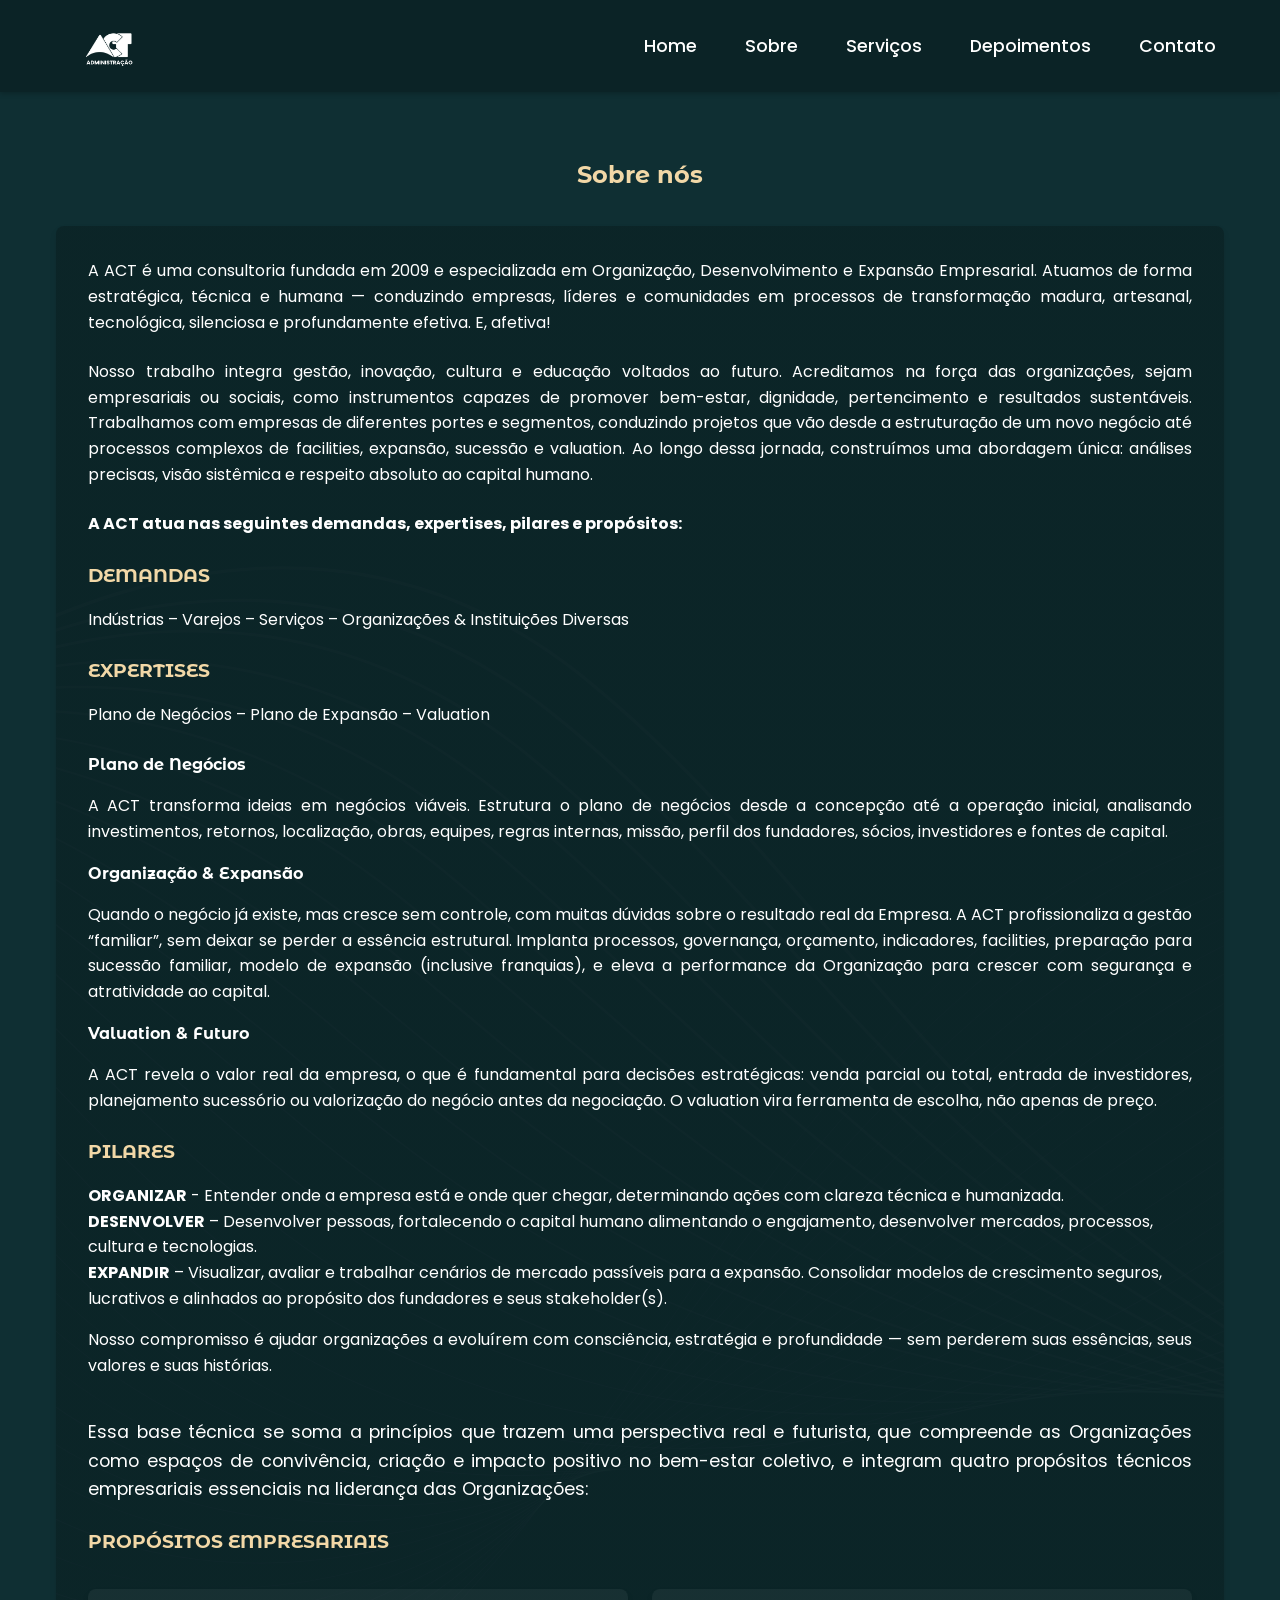
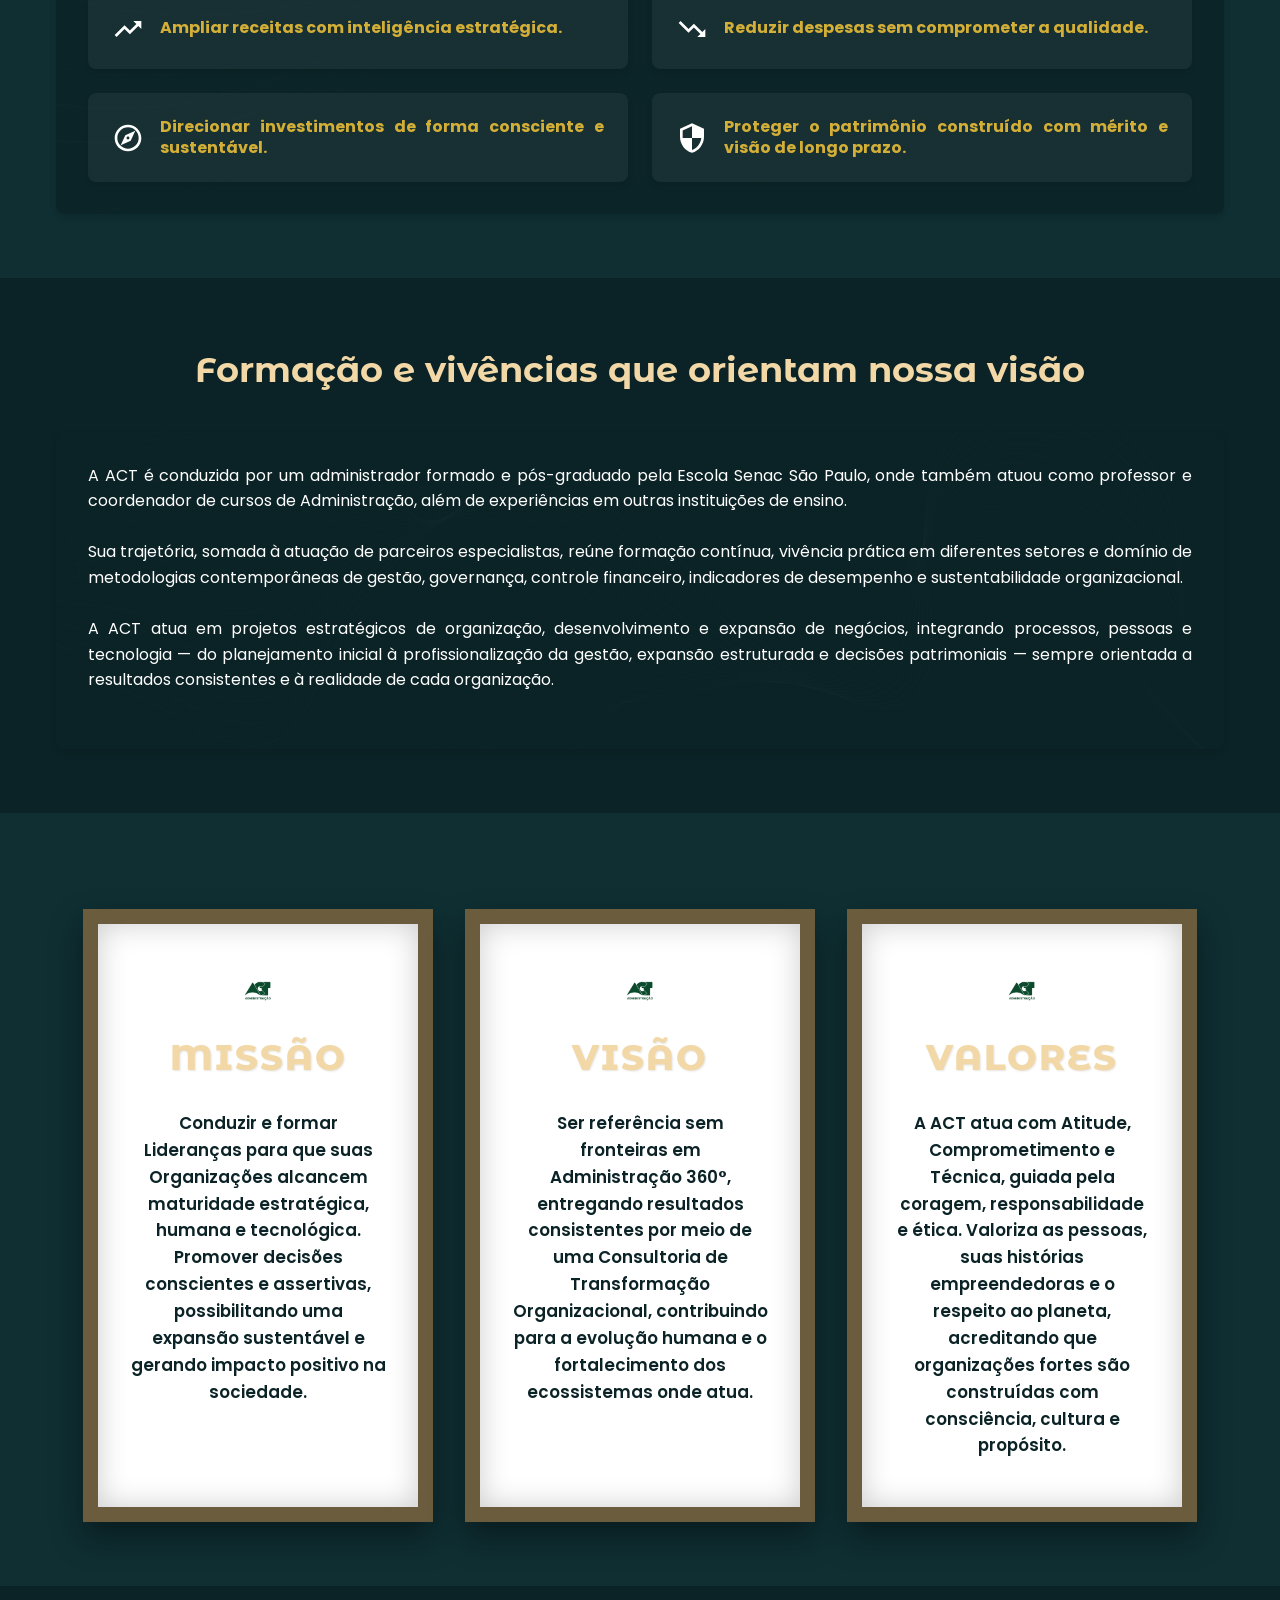
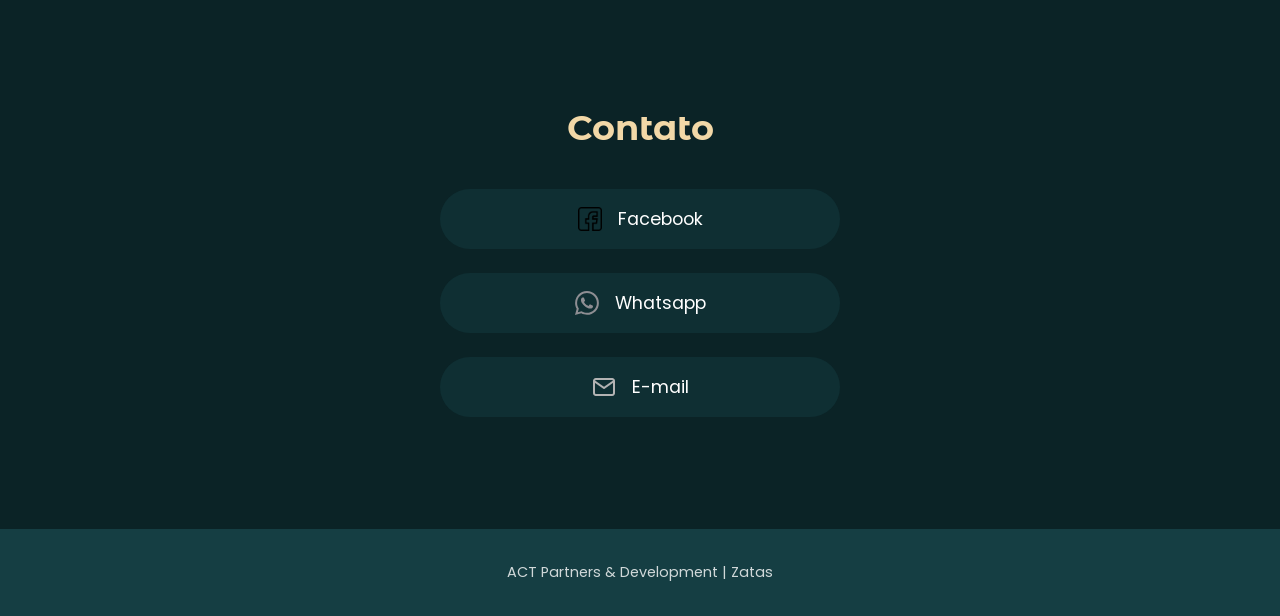
==== about.html @ 97f49199 "tirei todas as partes que falavam alexandre tenorio" ====
<!DOCTYPE html>
<html lang="pt-BR">
<head>
    <meta charset="UTF-8">
    <meta name="viewport" content="width=device-width, initial-scale=1.0">
    <link rel="icon" href="img/png/Logos Vetorizadas/logo-verde-sem-adm.png" media="(prefers-color-scheme: light)">
    <link rel="icon" href="img/png/Logos Vetorizadas/logo-branco-sem-adm.png" media="(prefers-color-scheme: dark)">
    <title>ACT Administração</title>
    <link rel="stylesheet" href="css/main.css">
</head>
<body>
    <div id="page-loader" class="loader-container">
        <div class="spinner"></div>
    </div>

    <header>
        <div class="header-container">
            <a href="index.html" class="logo">
                <img id="header-logo" src="" alt="ACT Logo">
            </a>
            <nav>
                <div class="nav-menu" id="nav-menu">
                    <!-- Links injected by JS -->
                </div>
                <!-- <button id="lang-toggle" class="lang-toggle-btn">EN</button> -->
            </nav>
        </div>
    </header>

    <main>
        <!-- History Section -->
        <section class="section-alt">
            <div class="container">
                <h1 id="history-title" style="text-align: center; margin-bottom: 2rem; color: var(--secondary-color);"></h1>
                <div class="about-content">
                    <div class="about-text" id="history-content">
                        <!-- Content injected by JS -->
                    </div>
                </div>
            </div>
        </section>

        <!-- Leadership Section -->
        <section>
            <div class="container">
                <h2 id="leadership-title"></h2>
                <div class="about-content">
                    <div class="about-text" id="leadership-content">
                        <!-- Content injected by JS -->
                    </div>
                </div>
            </div>
        </section>

        <!-- Mission Vision Values Section -->
        <section class="section-alt">
            <div class="container" id="mission-vision-values">
                <!-- Content injected by JS -->
            </div>
        </section>
        
        <div class="espaco" style="height: 50px;"></div>
        
        <!-- Contact Section -->
        <section id="contato">
            <div class="container">
                <h2 id="contact-title"></h2>
                <div class="contact-container" id="contact-container">
                    <!-- Contact items injected by JS -->
                </div>
            </div>
        </section>
    </main>

    <footer>
        <div class="container footer-content">
            <img id="footer-logo" src="" alt="Git Logo" class="footer-logo">
            <p id="footer-text" class="footer-text"></p>
        </div>
    </footer>

    <!-- Global Modal Container -->
    <div id="global-modal-overlay" class="global-modal-overlay">
        <div class="modal-content-wrapper">
            <button id="global-modal-close" class="modal-close-btn">&times;</button>
            <div id="global-modal-body">
                <!-- Content injected by JS -->
            </div>
        </div>
    </div>

    <script src="js/data.js"></script>
    <script src="js/main.js"></script>
</body>
</html>
---- css/main.css ----
@import 'base.css';
@import 'header.css';
@import 'components.css';
@import 'carousel.css';
@import 'scroll_indicator.css';
@import 'sections.css';
@import 'lang.css';
@import 'testimonials_img.css';
@import 'footer.css';
@import 'loader.css';

.purpose-item {
    color: #D4AF37;
    font-size: 1.1em;
}
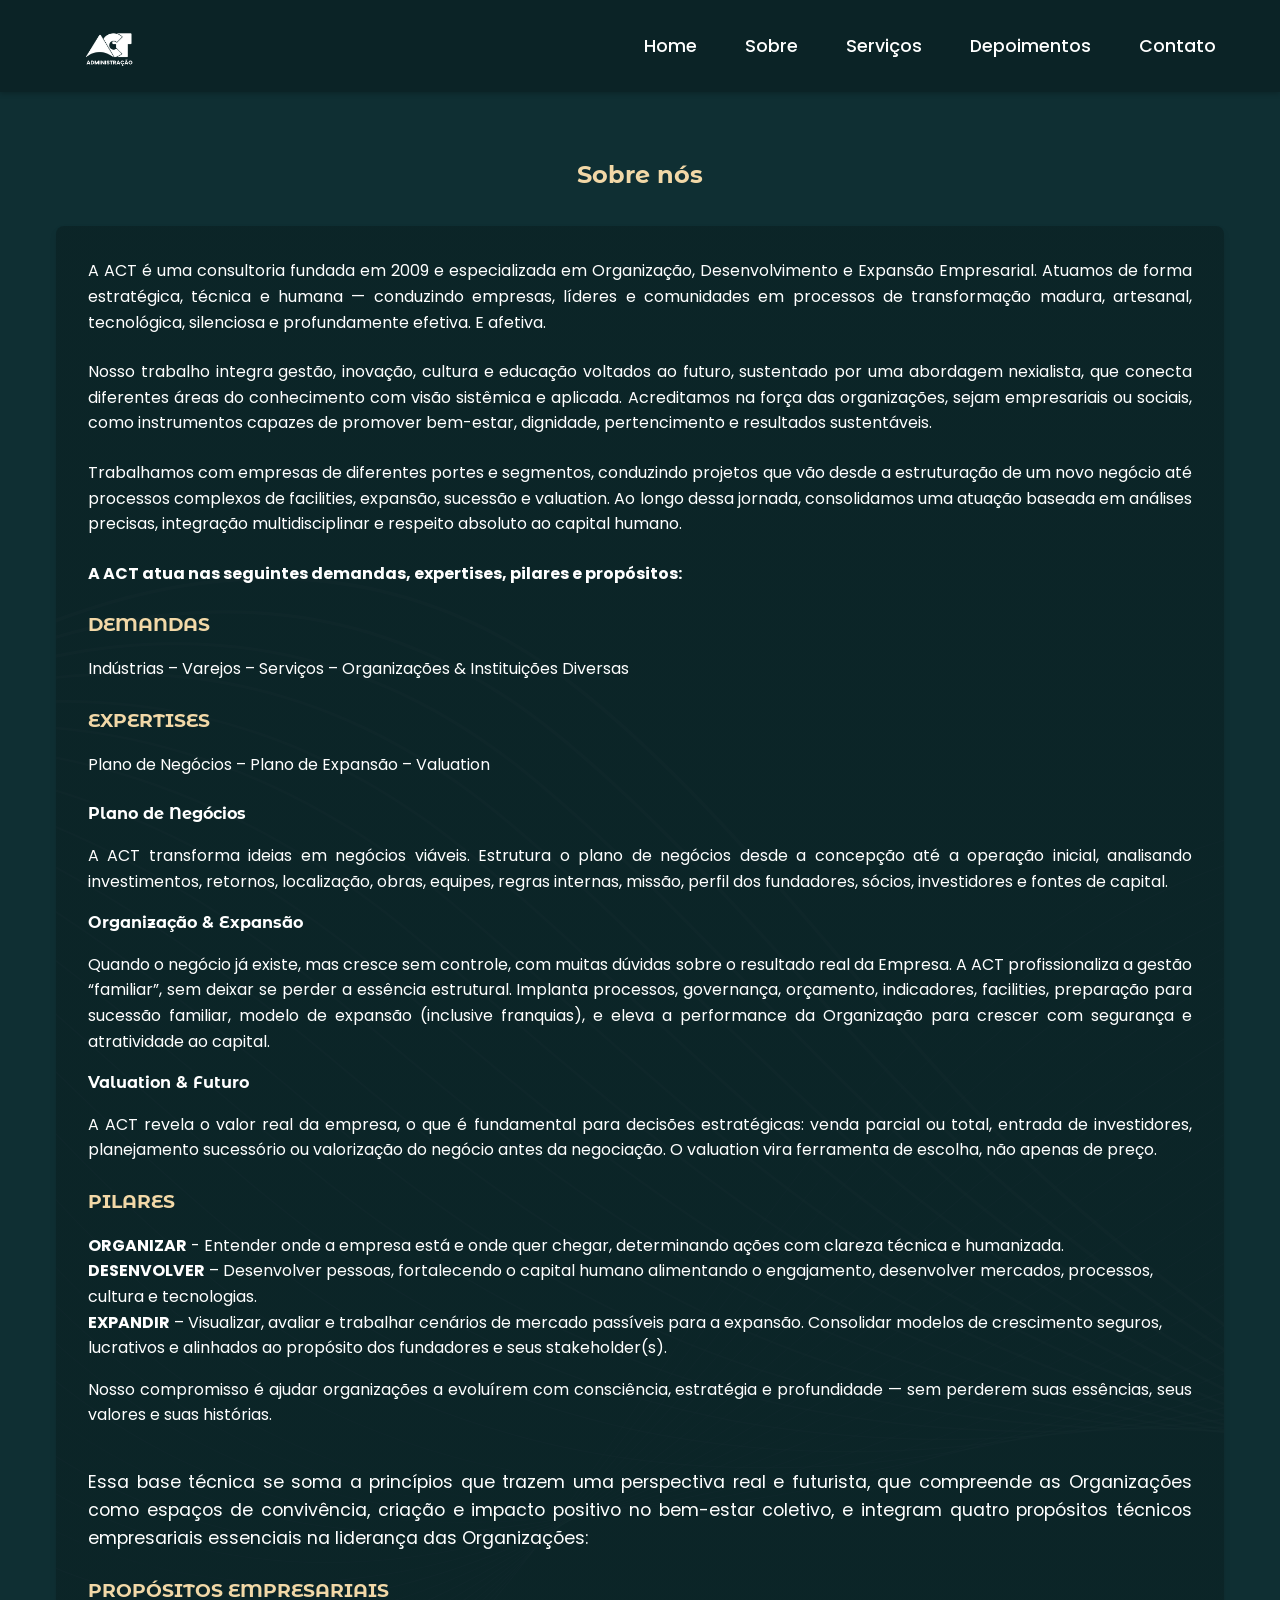
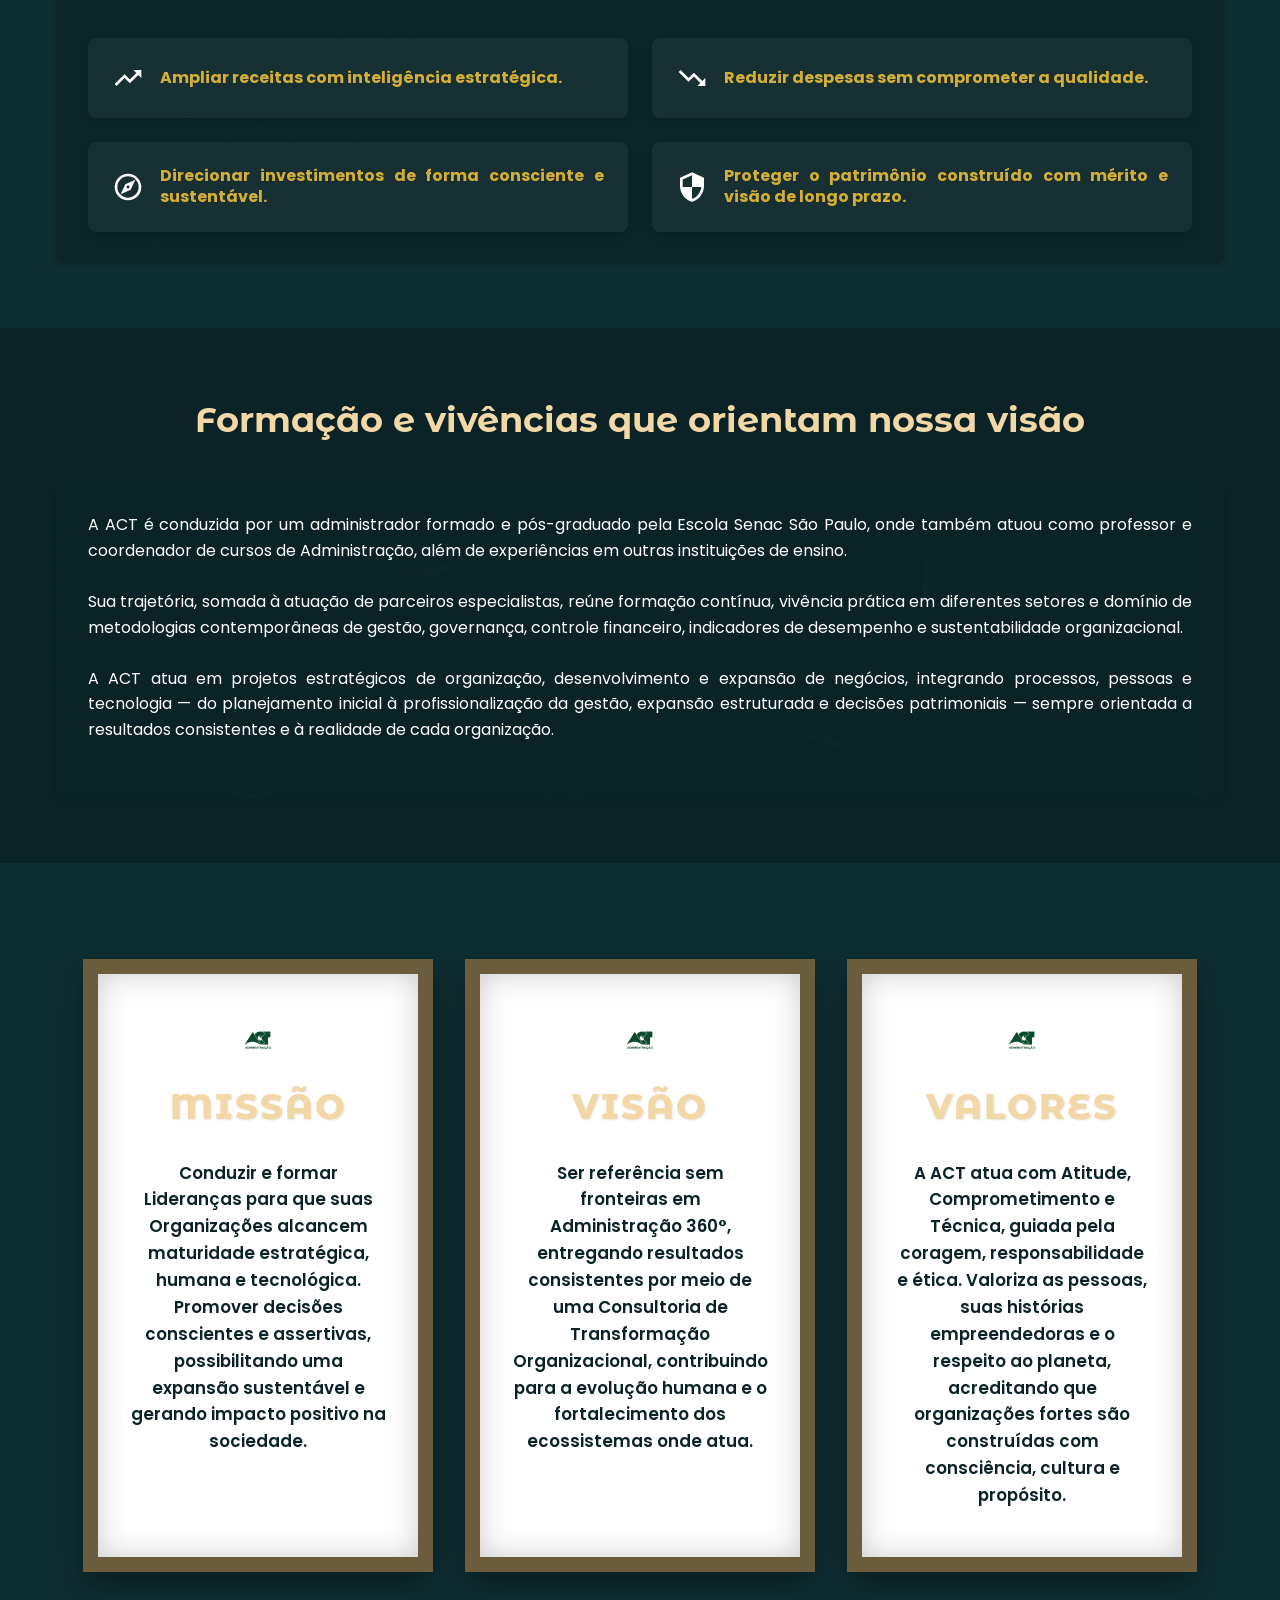
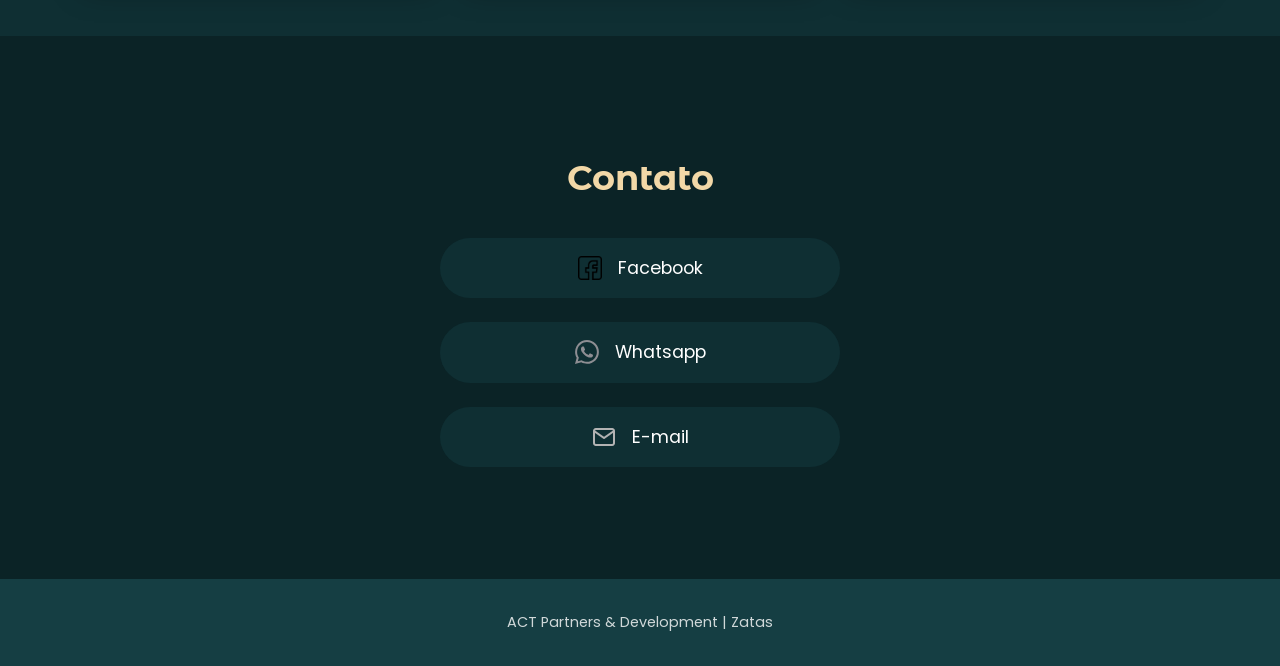
==== commit 0bb66492: "adiciona meta tags de open graph para pré-visualização de link" ====
--- a/about.html
+++ b/about.html
@@ -6,6 +6,17 @@
     <link rel="icon" href="img/png/Logos Vetorizadas/logo-verde-sem-adm.png" media="(prefers-color-scheme: light)">
     <link rel="icon" href="img/png/Logos Vetorizadas/logo-branco-sem-adm.png" media="(prefers-color-scheme: dark)">
     <title>ACT Administração</title>
+    <meta property="og:type" content="website">
+    <meta property="og:url" content="https://www.actadministracao.com.br/about.html">
+    <meta property="og:title" content="Sobre Nós | ACT Administração">
+    <meta property="og:description" content="Conheça a história e a liderança da ACT Administração.">
+    <meta property="og:image" content="https://www.actadministracao.com.br/img/png/Logos%20Vetorizadas/logo-branca.png">
+
+    <meta property="twitter:card" content="summary_large_image">
+    <meta property="twitter:url" content="https://www.actadministracao.com.br/about.html">
+    <meta property="twitter:title" content="Sobre Nós | ACT Administração">
+    <meta property="twitter:description" content="Conheça a história e a liderança da ACT Administração.">
+    <meta property="twitter:image" content="https://www.actadministracao.com.br/img/png/Logos%20Vetorizadas/logo-branca.png">
     <link rel="stylesheet" href="css/main.css">
 </head>
 <body>
@@ -40,12 +51,12 @@
             </div>
         </section>
 
-        <!-- Leadership Section -->
+        <!-- Alexandre/Leadership Section -->
         <section>
             <div class="container">
-                <h2 id="leadership-title"></h2>
+                <h2 id="alexandre-title"></h2>
                 <div class="about-content">
-                    <div class="about-text" id="leadership-content">
+                    <div class="about-text" id="alexandre-content">
                         <!-- Content injected by JS -->
                     </div>
                 </div>
